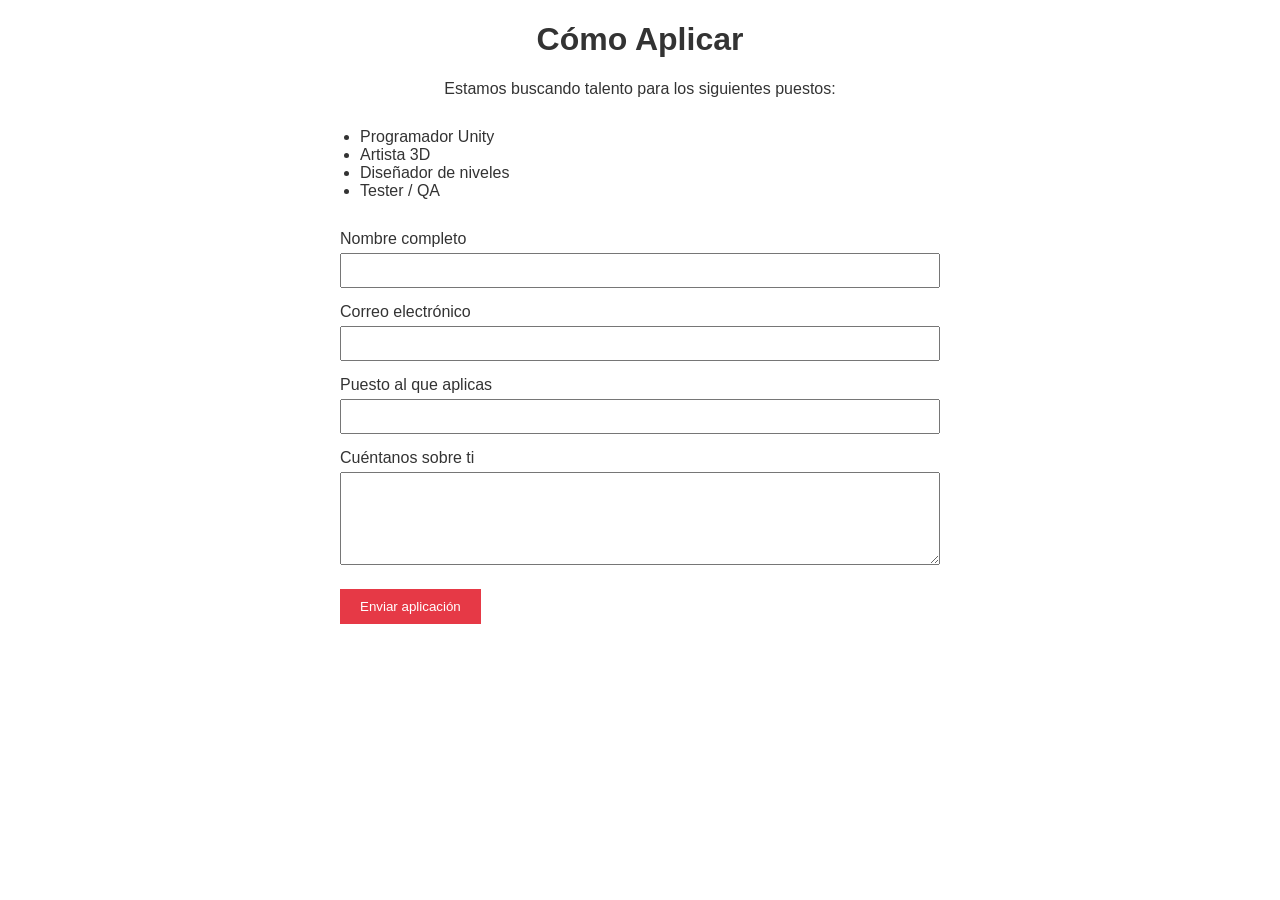
==== index.html @ 4a0dd108 "Add files via upload" ====
<!DOCTYPE html>
<html lang="es">
<head>
<meta charset="UTF-8" />
<meta name="viewport" content="width=device-width, initial-scale=1" />
<title>Aplicar - Mi Proyecto</title>
<style>
  body {
    font-family: Arial, sans-serif;
    margin: 20px auto;
    max-width: 600px;
    color: #333;
  }
  h1 {
    text-align: center;
  }
  p.description {
    text-align: center;
    margin-bottom: 30px;
  }
  ul {
    list-style: disc;
    padding-left: 20px;
    margin-bottom: 30px;
  }
  form label {
    display: block;
    margin-top: 15px;
  }
  input[type="text"],
  input[type="email"],
  textarea {
    width: 100%;
    padding: 8px;
    box-sizing: border-box;
    margin-top: 5px;
  }
  button {
    margin-top: 20px;
    padding: 10px 20px;
    background-color: #e63946;
    border: none;
    color: white;
    cursor: pointer;
  }
  button:hover {
    background-color: #d62828;
  }
</style>
</head>
<body>

<h1>Cómo Aplicar</h1>
<p class="description">Estamos buscando talento para los siguientes puestos:</p>
<ul>
  <li>Programador Unity</li>
  <li>Artista 3D</li>
  <li>Diseñador de niveles</li>
  <li>Tester / QA</li>
</ul>

<form action="https://formspree.io/f/tu-form-id" method="POST">
  <label for="name">Nombre completo</label>
  <input type="text" id="name" name="name" required />

  <label for="email">Correo electrónico</label>
  <input type="email" id="email" name="_replyto" required />

  <label for="position">Puesto al que aplicas</label>
  <input type="text" id="position" name="position" required />

  <label for="message">Cuéntanos sobre ti</label>
  <textarea id="message" name="message" rows="5" required></textarea>

  <button type="submit">Enviar aplicación</button>
</form>

</body>
</html>
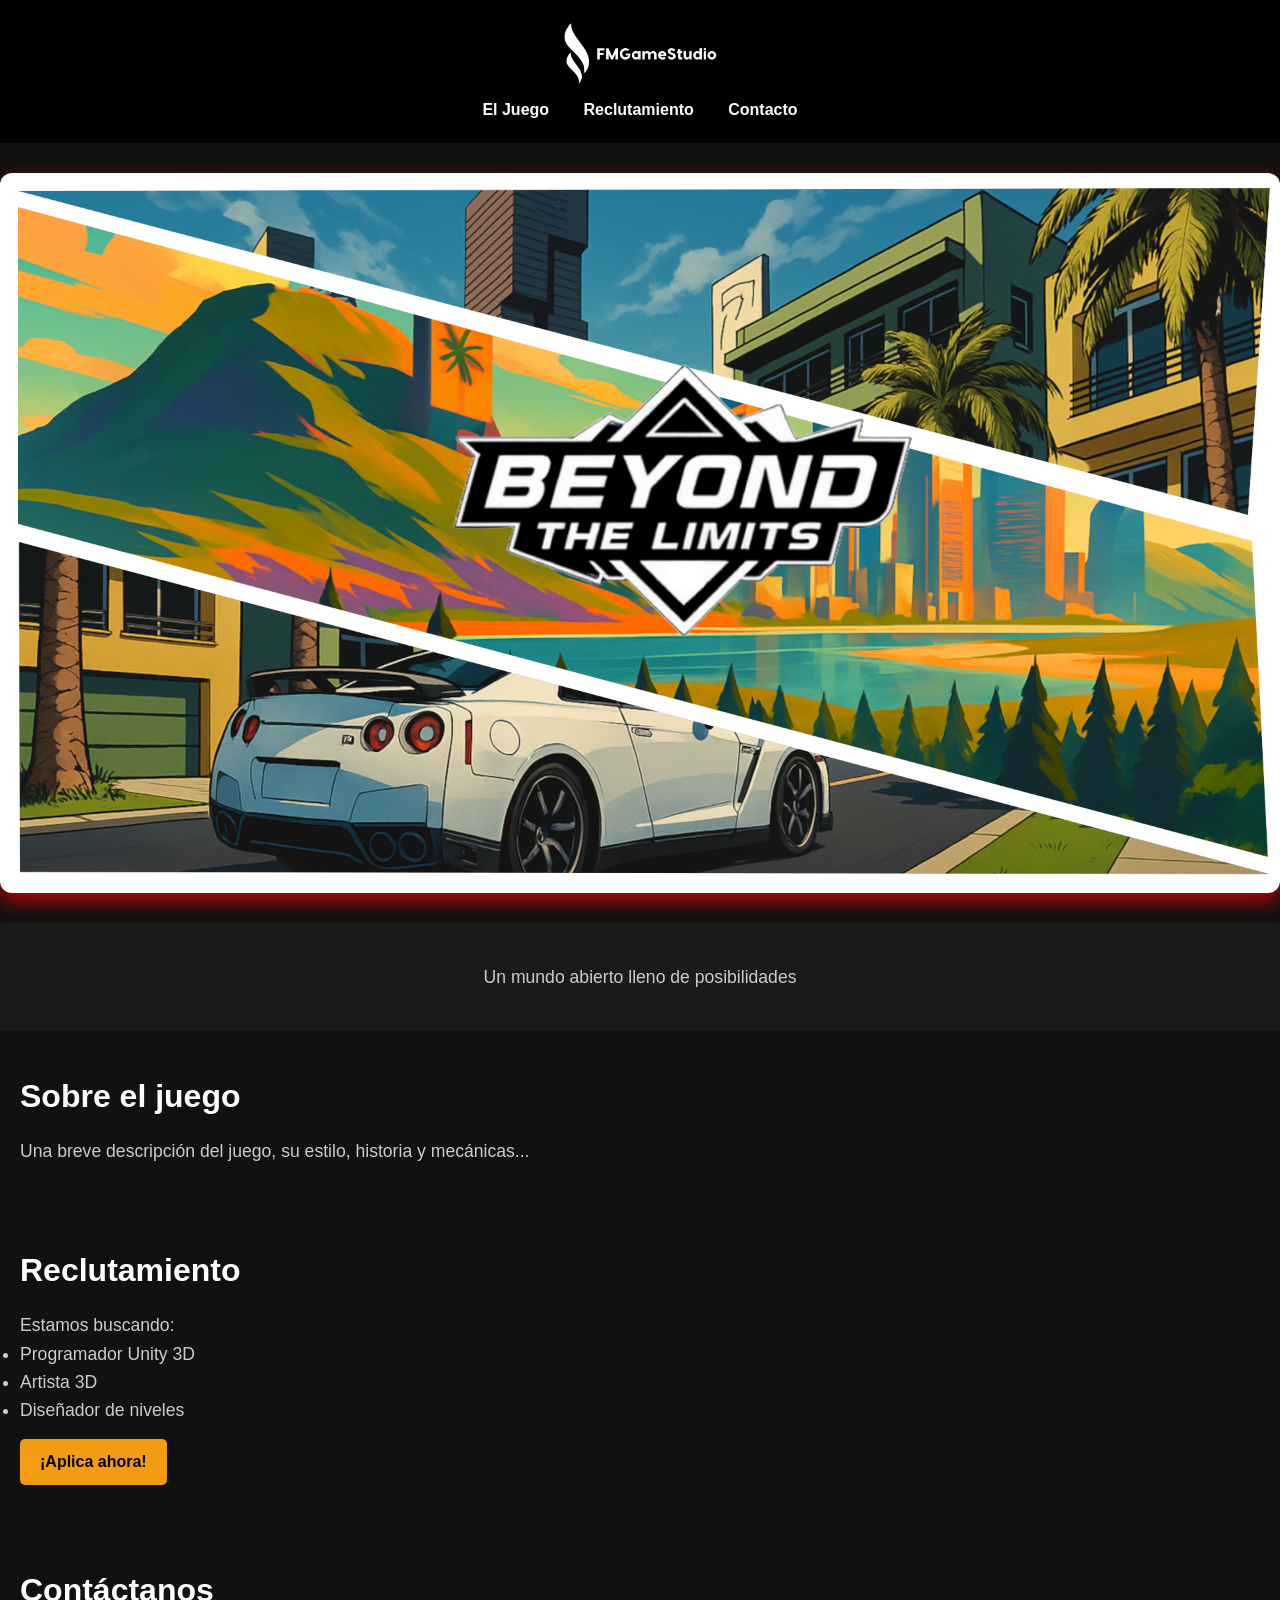
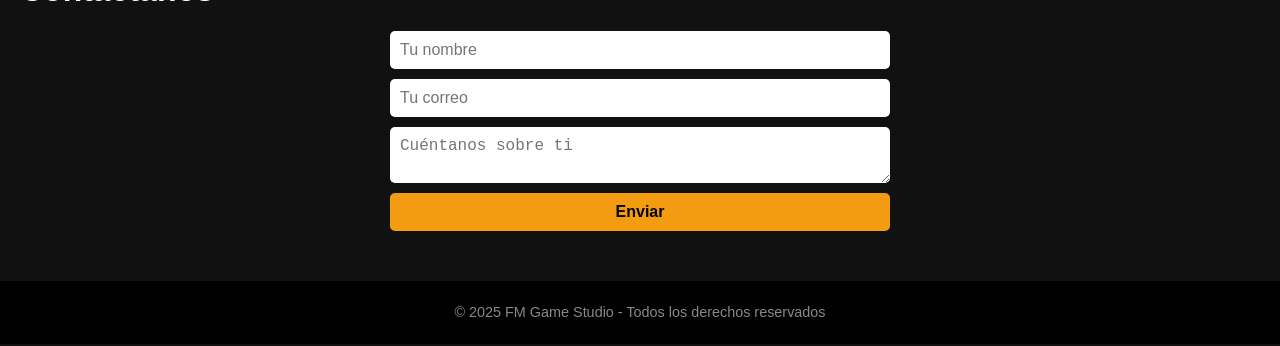
==== commit de93b103: "Update and rename main.html to index.html" ====
--- a/index.html
+++ b/index.html
@@ -1,79 +1,60 @@
 <!DOCTYPE html>
 <html lang="es">
 <head>
-<meta charset="UTF-8" />
-<meta name="viewport" content="width=device-width, initial-scale=1" />
-<title>Aplicar - Mi Proyecto</title>
-<style>
-  body {
-    font-family: Arial, sans-serif;
-    margin: 20px auto;
-    max-width: 600px;
-    color: #333;
-  }
-  h1 {
-    text-align: center;
-  }
-  p.description {
-    text-align: center;
-    margin-bottom: 30px;
-  }
-  ul {
-    list-style: disc;
-    padding-left: 20px;
-    margin-bottom: 30px;
-  }
-  form label {
-    display: block;
-    margin-top: 15px;
-  }
-  input[type="text"],
-  input[type="email"],
-  textarea {
-    width: 100%;
-    padding: 8px;
-    box-sizing: border-box;
-    margin-top: 5px;
-  }
-  button {
-    margin-top: 20px;
-    padding: 10px 20px;
-    background-color: #e63946;
-    border: none;
-    color: white;
-    cursor: pointer;
-  }
-  button:hover {
-    background-color: #d62828;
-  }
-</style>
+  <meta charset="UTF-8" />
+  <meta name="viewport" content="width=device-width, initial-scale=1" />
+  <title>FM Game Studio</title>
+  <link rel="stylesheet" href="style.css" />
 </head>
 <body>
+  <header>
+    <h1>
+      <img src="logo.png" alt="FM Game Studio" class="fade-slide-zoom" />
+    </h1>
+    <nav>
+      <a href="#game" class="fade-slide-zoom">El Juego</a>
+      <a href="#jobs" class="fade-slide-zoom">Reclutamiento</a>
+      <a href="#contact" class="fade-slide-zoom">Contacto</a>
+    </nav>
+  </header>
 
-<h1>Cómo Aplicar</h1>
-<p class="description">Estamos buscando talento para los siguientes puestos:</p>
-<ul>
-  <li>Programador Unity</li>
-  <li>Artista 3D</li>
-  <li>Diseñador de niveles</li>
-  <li>Tester / QA</li>
-</ul>
+  <div class="game-cover">
+    <img src="portada.png" alt="Imagen del juego" class="fade-slide-zoom" />
+    <img src="logoBeyond.png" alt="Logo del juego" class="game-logo fade-slide-zoom" />
+  </div>
 
-<form action="https://formspree.io/f/tu-form-id" method="POST">
-  <label for="name">Nombre completo</label>
-  <input type="text" id="name" name="name" required />
+  <section class="hero fade-slide-zoom">
+    <p>Un mundo abierto lleno de posibilidades</p>
+  </section>
 
-  <label for="email">Correo electrónico</label>
-  <input type="email" id="email" name="_replyto" required />
+  <section id="game" class="fade-slide-zoom">
+    <h2>Sobre el juego</h2>
+    <p>Una breve descripción del juego, su estilo, historia y mecánicas...</p>
+  </section>
 
-  <label for="position">Puesto al que aplicas</label>
-  <input type="text" id="position" name="position" required />
+  <section id="jobs" class="fade-slide-zoom">
+    <h2>Reclutamiento</h2>
+    <p>Estamos buscando:</p>
+    <ul>
+      <li>Programador Unity 3D</li>
+      <li>Artista 3D</li>
+      <li>Diseñador de niveles</li>
+    </ul>
+    <a href="#contact" class="btn fade-slide-zoom">¡Aplica ahora!</a>
+  </section>
 
-  <label for="message">Cuéntanos sobre ti</label>
-  <textarea id="message" name="message" rows="5" required></textarea>
+  <section id="contact" class="fade-slide-zoom">
+    <h2>Contáctanos</h2>
+    <form action="https://formspree.io/f/tu_id" method="POST">
+      <input type="text" name="name" placeholder="Tu nombre" required />
+      <input type="email" name="email" placeholder="Tu correo" required />
+      <textarea name="message" placeholder="Cuéntanos sobre ti" required></textarea>
+      <button type="submit">Enviar</button>
+    </form>
+  </section>
 
-  <button type="submit">Enviar aplicación</button>
-</form>
-
+  <footer class="fade-slide-zoom">
+    <p>&copy; 2025 FM Game Studio - Todos los derechos reservados</p>
+  </footer>
 </body>
 </html>
--- a/style.css
+++ b/style.css
@@ -0,0 +1,233 @@
+/* Reset básico */
+* {
+  margin: 0;
+  padding: 0;
+  box-sizing: border-box;
+}
+
+body {
+  font-family: Arial, sans-serif;
+  background-color: #111;
+  color: #fff;
+  line-height: 1.6;
+}
+
+/* Header */
+header {
+  position: relative;
+  background-color: #000;
+  padding: 20px 0;
+  text-align: center;
+  z-index: 10;
+}
+
+header h1 img {
+  max-width: 250px;
+  height: auto;
+  display: block;
+  margin: 0 auto;
+}
+
+/* Navegación */
+nav {
+  margin-top: 10px;
+}
+
+nav a {
+  color: #fff;
+  text-decoration: none;
+  margin: 0 15px;
+  font-weight: bold;
+  transition: color 0.3s;
+}
+
+nav a:hover {
+  color: #f39c12;
+}
+
+/* Imagen grande de portada con logo superpuesto */
+.game-cover {
+  position: relative;
+  width: 100%;
+  overflow: visible;
+  margin: 30px 0;
+}
+
+.game-cover img {
+  width: 100%;
+  height: auto;
+  object-fit: contain;
+  display: block;
+  border-radius: 12px;
+  box-shadow: 0 8px 20px rgba(255, 0, 0, 0.7);
+}
+
+/* Logo del juego superpuesto */
+.game-logo {
+  position: absolute;
+  top: 20%;
+  left: 28%;
+  transform: translate(-50%, -50%);
+  width: 650px !important;
+  height: auto !important;
+  z-index: 2;
+  pointer-events: none;
+  border: none !important;
+  box-shadow: none !important;
+  outline: none !important;
+}
+
+/* Hero */
+.hero {
+  text-align: center;
+  padding: 40px 20px;
+  background: #1a1a1a;
+  font-size: 1.3rem;
+  color: #ccc;
+}
+
+/* Secciones */
+section {
+  padding: 40px 20px;
+}
+
+section h2 {
+  font-size: 2rem;
+  margin-bottom: 15px;
+}
+
+section p,
+section ul {
+  font-size: 1.1rem;
+  color: #ccc;
+}
+
+/* Botón */
+.btn {
+  display: inline-block;
+  background: #f39c12;
+  color: #000;
+  padding: 10px 20px;
+  margin-top: 15px;
+  text-decoration: none;
+  font-weight: bold;
+  border-radius: 5px;
+  transition: background 0.3s;
+}
+
+.btn:hover {
+  background: #d35400;
+}
+
+/* Formulario */
+form input,
+form textarea,
+form button {
+  width: 100%;
+  max-width: 500px;
+  margin: 10px auto;
+  display: block;
+  padding: 10px;
+  border-radius: 5px;
+  border: none;
+  font-size: 1rem;
+}
+
+form button {
+  background-color: #f39c12;
+  color: #000;
+  cursor: pointer;
+  font-weight: bold;
+}
+
+form button:hover {
+  background-color: #d35400;
+}
+
+/* Footer */
+footer {
+  text-align: center;
+  padding: 20px;
+  background-color: #000;
+  color: #888;
+  font-size: 0.9rem;
+}
+
+/* Animación fade + slide + zoom suave estilo Rockstar */
+.fade-slide-zoom {
+  opacity: 0;
+  transform: translateY(20px) scale(0.95);
+  animation: fadeSlideZoomIn 1.5s ease forwards;
+  animation-delay: 0.3s;
+}
+
+@keyframes fadeSlideZoomIn {
+  to {
+    opacity: 1;
+    transform: translateY(0) scale(1);
+  }
+}
+/* Para enlaces de navegación */
+nav a {
+  position: relative;
+  color: #fff;
+  text-decoration: none;
+  margin: 0 15px;
+  font-weight: bold;
+  transition: color 0.3s ease;
+}
+
+nav a::after {
+  content: "";
+  position: absolute;
+  width: 0;
+  height: 2px;
+  background: #c00; /* rojo */
+  left: 0;
+  bottom: -5px;
+  transition: width 0.3s ease;
+}
+
+nav a:hover {
+  color: #c00;
+}
+
+nav a:hover::after {
+  width: 100%;
+}
+
+/* Para botones con clase .btn */
+.btn {
+  position: relative;
+  display: inline-block;
+  background: #f39c12;
+  color: #000;
+  padding: 10px 20px;
+  margin-top: 15px;
+  text-decoration: none;
+  font-weight: bold;
+  border-radius: 5px;
+  transition: background 0.3s ease;
+  cursor: pointer;
+}
+
+.btn::after {
+  content: "";
+  position: absolute;
+  width: 0;
+  height: 2px;
+  background: #c00; /* rojo */
+  left: 0;
+  bottom: 5px;
+  transition: width 0.3s ease;
+  border-radius: 2px;
+}
+
+.btn:hover {
+  background: #d35400;
+  color: #000;
+}
+
+.btn:hover::after {
+  width: 100%;
+}
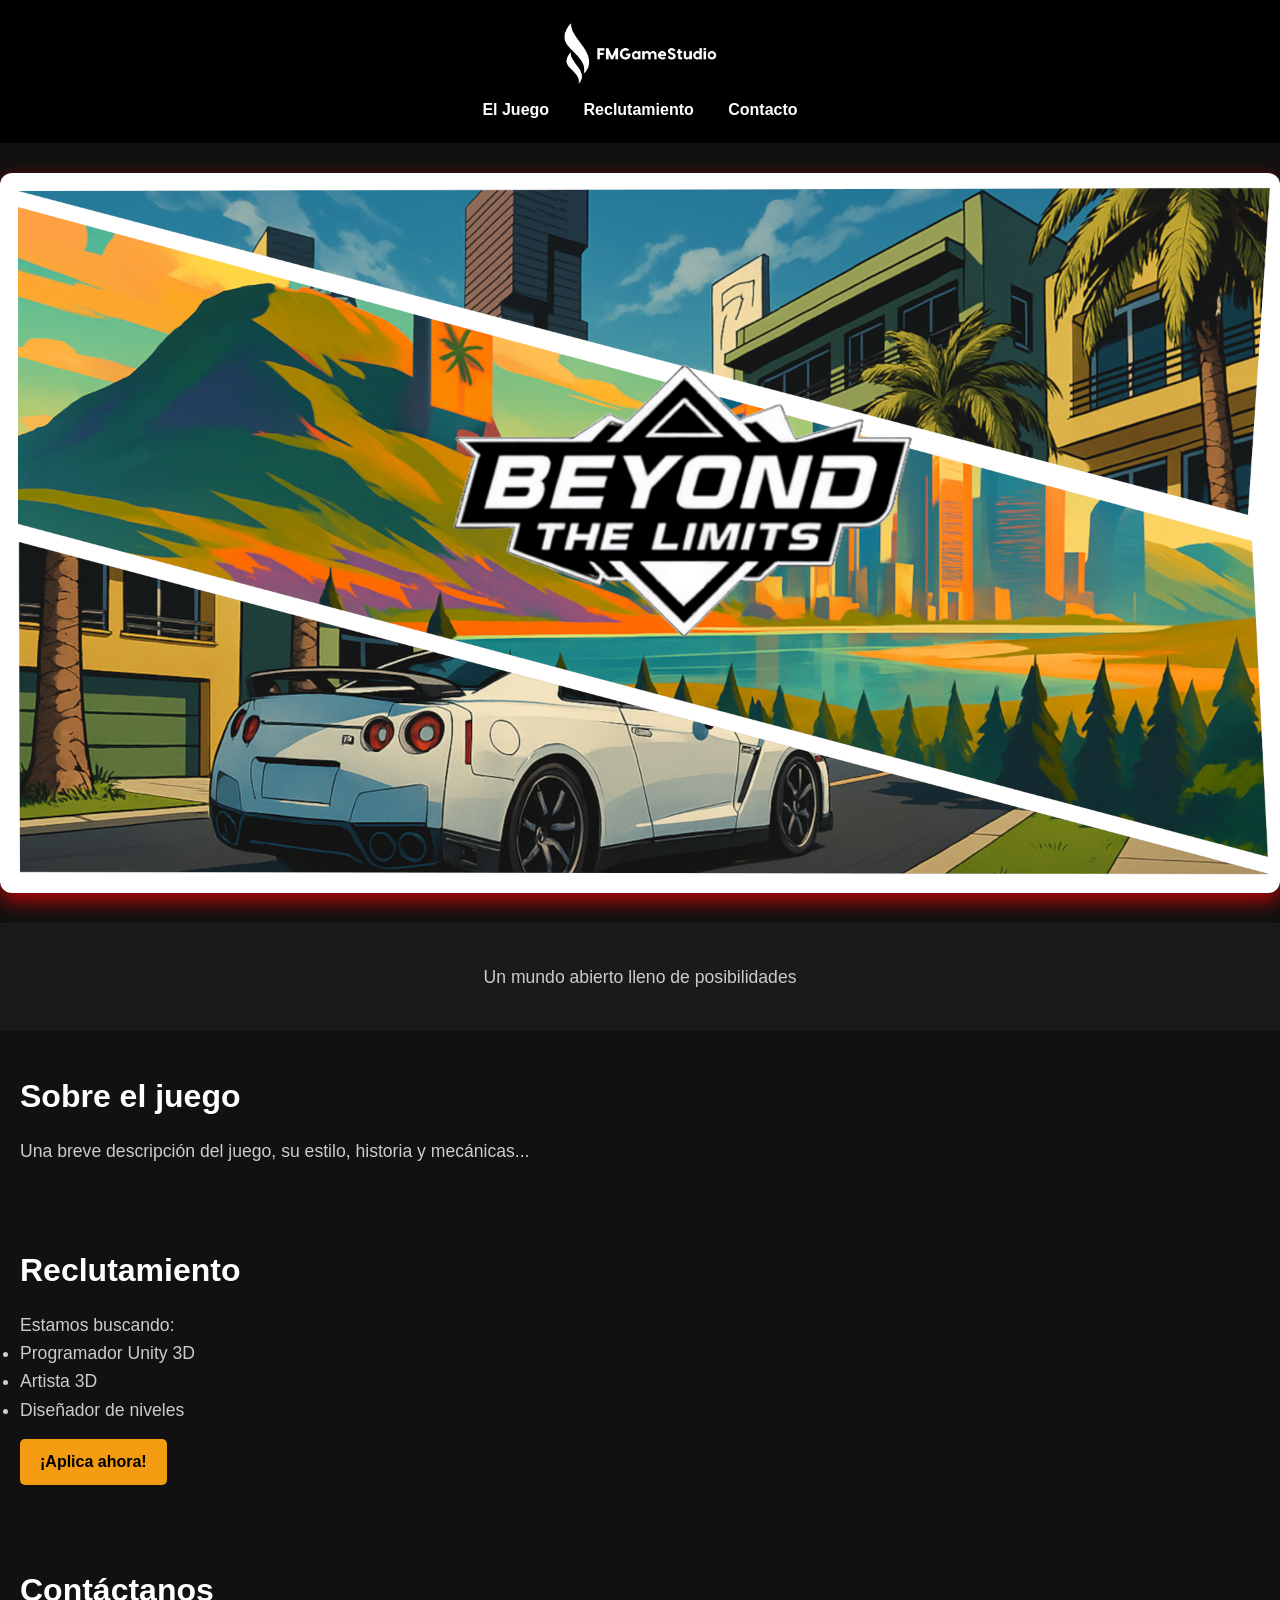
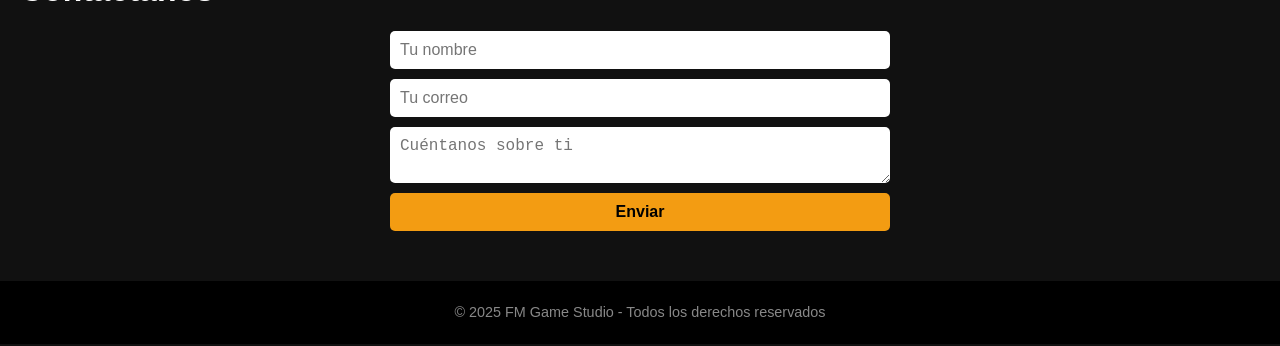
==== commit a1d42505: "Update index.html" ====
--- a/index.html
+++ b/index.html
@@ -1,6 +1,7 @@
 <!DOCTYPE html>
 <html lang="es">
 <head>
+  <meta name="viewport" content="width=device-width, initial-scale=1.0">
   <meta charset="UTF-8" />
   <meta name="viewport" content="width=device-width, initial-scale=1" />
   <title>FM Game Studio</title>
--- a/style.css
+++ b/style.css
@@ -230,4 +230,97 @@
 
 .btn:hover::after {
   width: 100%;
-}
+}@media (max-width: 768px) {
+  .game-logo {
+    width: 80vw;
+    top: 35%;
+  }
+
+  .main-title {
+    font-size: 6vw;
+  }
+
+  .menu-button {
+    font-size: 5vw;
+    padding: 12px 24px;
+  }
+}
+@media (max-width: 768px) {
+  header h1 img {
+    max-width: 180px;
+  }
+
+  nav {
+    display: flex;
+    flex-direction: column;
+    gap: 10px;
+    margin-top: 15px;
+  }
+
+  nav a {
+    margin: 5px 0;
+    font-size: 1.1rem;
+  }
+
+  .game-cover {
+    margin: 20px 0;
+  }
+
+  .game-cover img:first-child {
+    width: 100%;
+    height: auto;
+    object-fit: contain;
+  }
+
+  .game-logo {
+    width: 85vw !important;
+    top: 32%;
+    left: 50%;
+    transform: translate(-50%, -50%);
+  }
+
+  .hero {
+    padding: 30px 10px;
+    font-size: 1.1rem;
+  }
+
+  section {
+    padding: 30px 15px;
+  }
+
+  section h2 {
+    font-size: 1.6rem;
+  }
+
+  section p,
+  section ul {
+    font-size: 1rem;
+  }
+
+  .btn {
+    padding: 10px 18px;
+    font-size: 1rem;
+  }
+
+  form input,
+  form textarea,
+  form button {
+    font-size: 1rem;
+    padding: 10px;
+  }
+
+  footer {
+    font-size: 0.8rem;
+  }
+}
+@media (max-width: 768px) {
+  .game-logo {
+    width: 80vw !important;
+    top: 35%;
+    left: 50%;
+    transform: translate(-50%, -50%);
+  }
+}
+
+
+
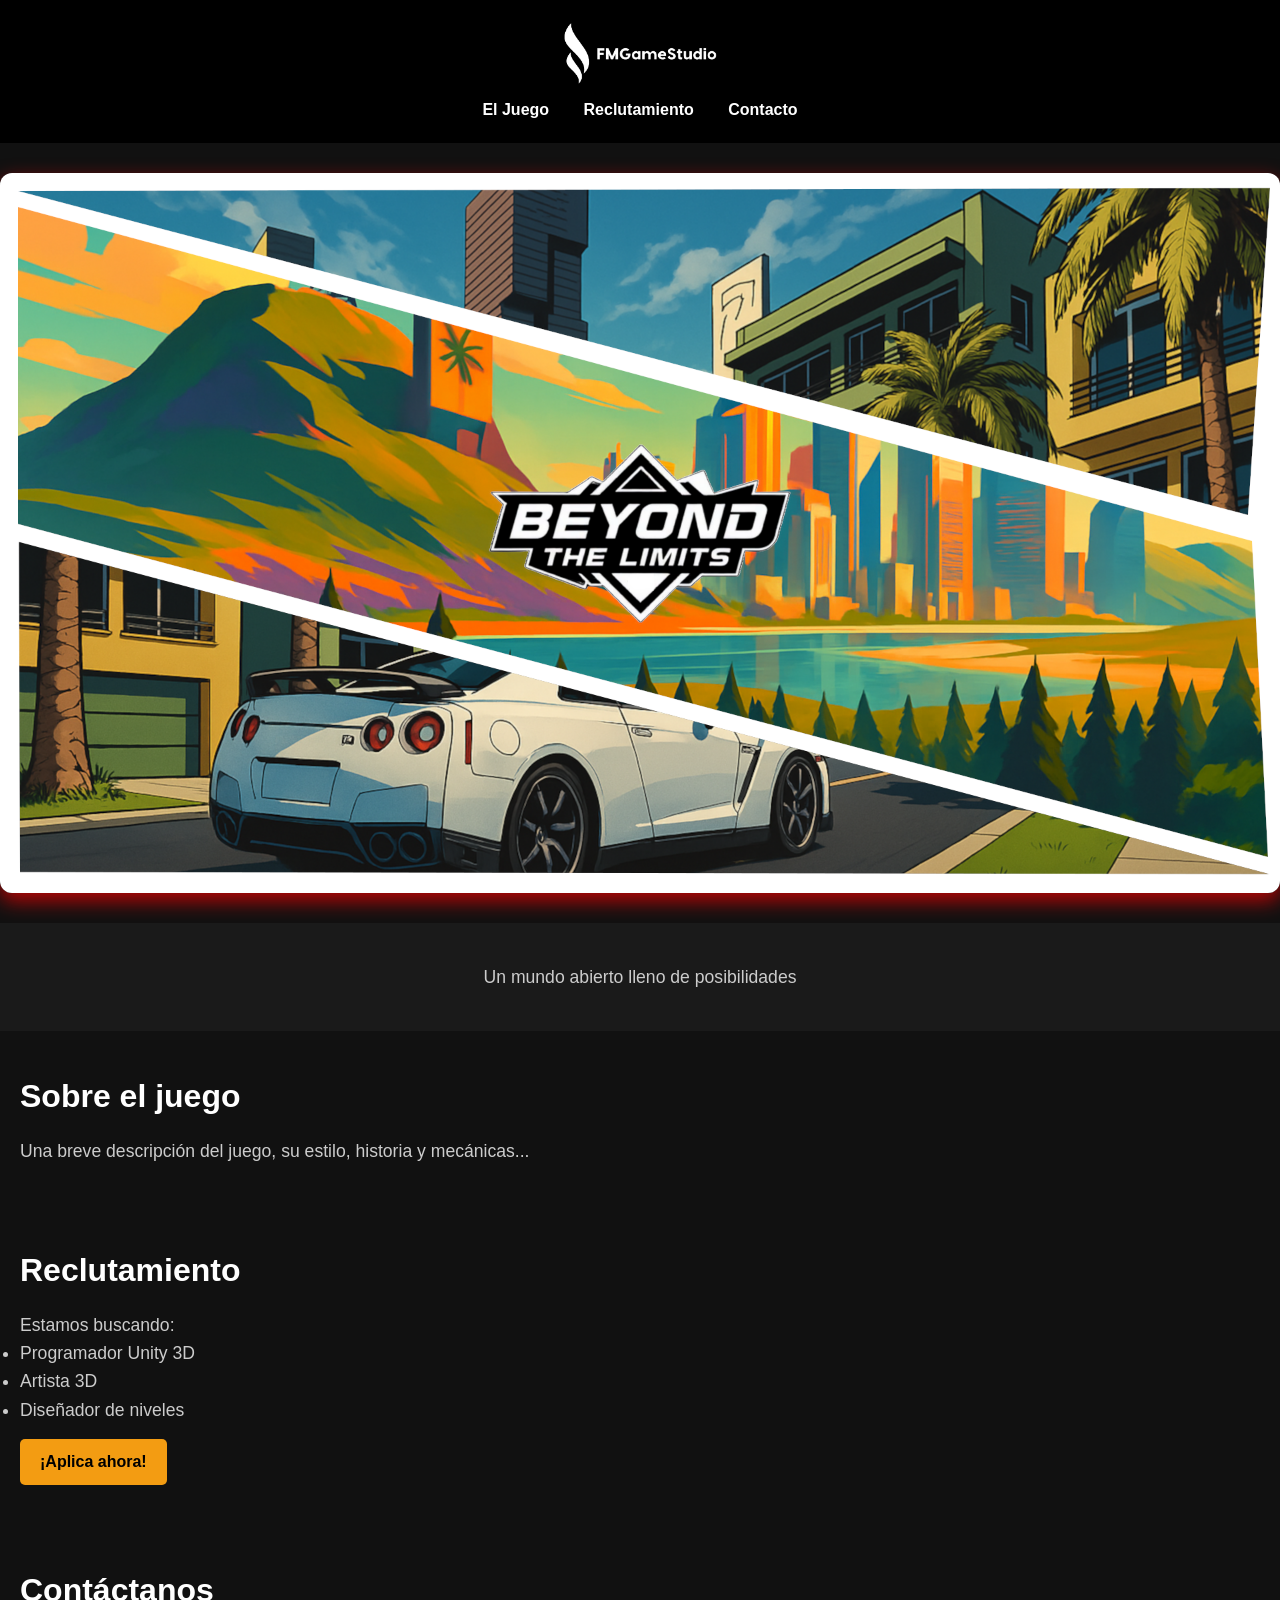
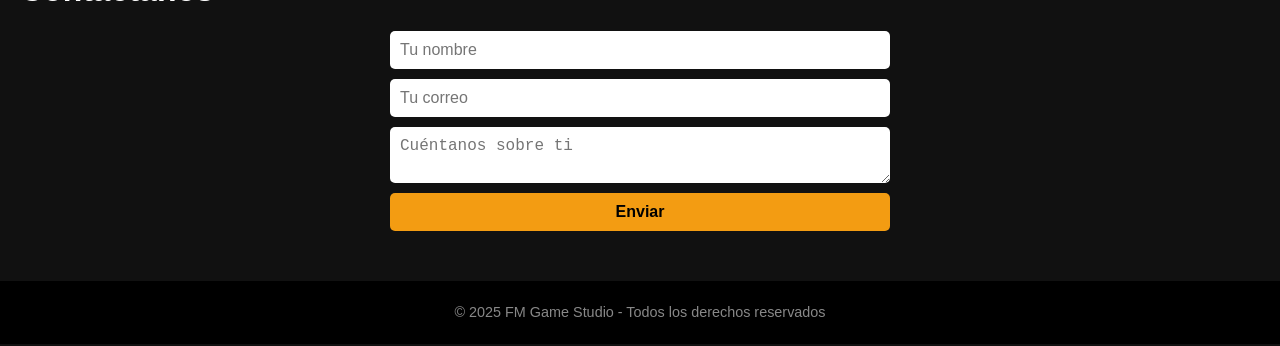
==== commit 9248142b: "Add files via upload" ====
--- a/index.html
+++ b/index.html
@@ -21,7 +21,6 @@
 
   <div class="game-cover">
     <img src="portada.png" alt="Imagen del juego" class="fade-slide-zoom" />
-    <img src="logoBeyond.png" alt="Logo del juego" class="game-logo fade-slide-zoom" />
   </div>
 
   <section class="hero fade-slide-zoom">
--- a/style.css
+++ b/style.css
@@ -65,8 +65,8 @@
 /* Logo del juego superpuesto */
 .game-logo {
   position: absolute;
-  top: 20%;
-  left: 28%;
+  top: 15%;
+  left: 24%;
   transform: translate(-50%, -50%);
   width: 650px !important;
   height: auto !important;
@@ -273,9 +273,9 @@
   }
 
   .game-logo {
-    width: 85vw !important;
-    top: 32%;
-    left: 50%;
+    width: 75vw !important;
+    top: 28%;
+    left: 30%;
     transform: translate(-50%, -50%);
   }
 
